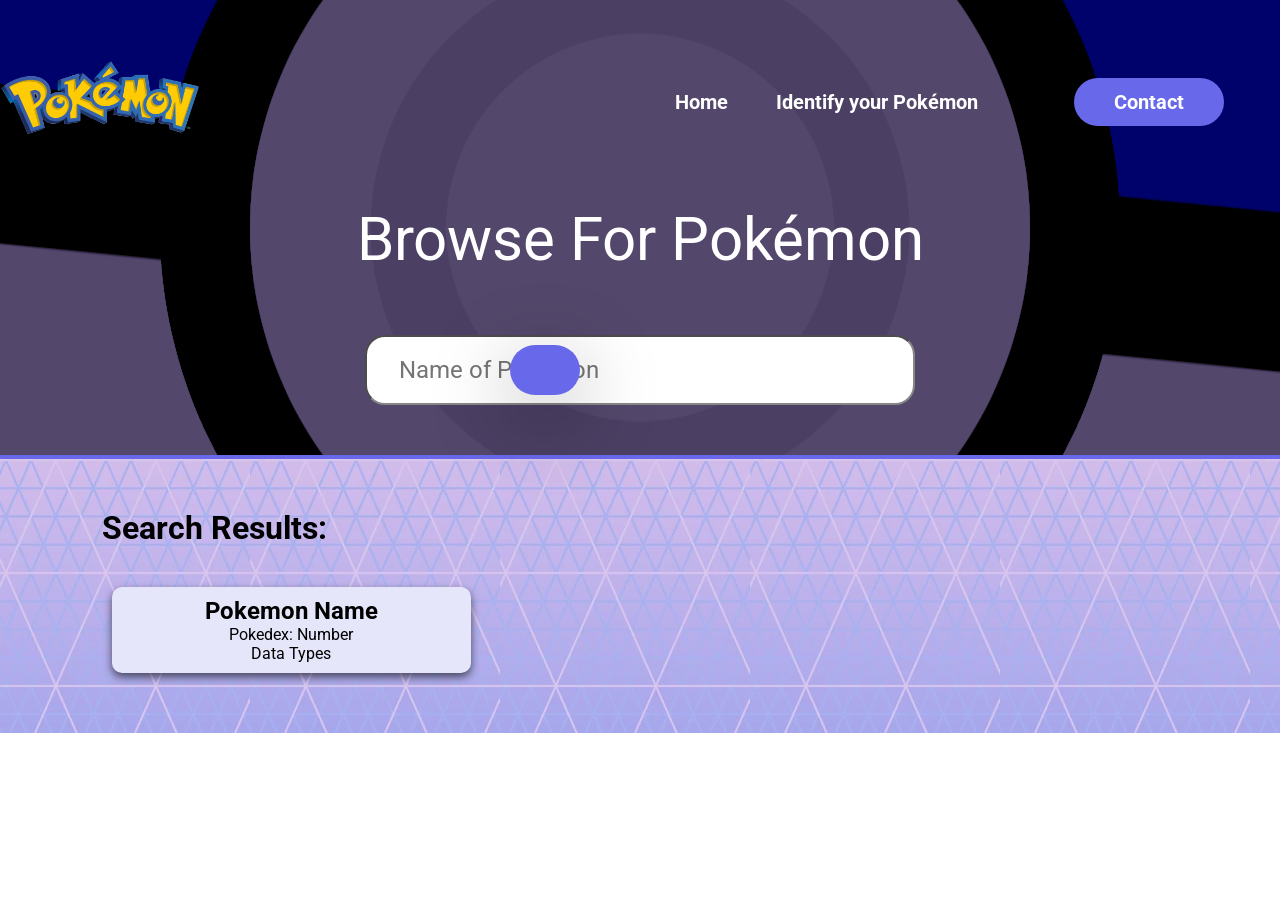
==== identifier.html @ 1301fb2f "first commit" ====
<!DOCTYPE html>
<html lang="en">
<head>
    <meta charset="UTF-8">
    <meta name="viewport" content="width=device-width, initial-scale=1.0">
    <title>Identify Your Pokémon</title>
    <link rel="stylesheet" href="./identifier.css">
    <script src="index.js"></script>
    <script
    src="https://kit.fontawesome.com/c8e4d183c2.js"
    crossorigin="anonymous"
    ></script>
</head>
<body>
    <section id="landing_page">
        <div class="banner__area">
            <nav>
                <figure>
                    <img src="./assets/Pokemon-logo.png" class="poke__logo">
                </figure>
            <ul class="nav__link--list">
                <li>
                    <a href="/index.html" class="nav__link--anchor link__hover-effect">Home</a>
                </li>
                <li>
                    <a href="#" class="nav__link--anchor-secondary link__hover-effect">Identify your Pokémon</a>
                </li>
                <li>
                    <a href="#" class="nav__link--anchor-primary">Contact</a>
                </li>
            </ul>
        </nav>
        <header>
            <div class="header__content">
                <h1 class="title">
                    Browse For Pokémon 
                </h1>
                <div class="input__wrapper">
                    <input type="text" placeholder="Name of Pokémon" onclick="">
                    <div class="search__container">
                        <i class="fa fa-search"></i>
                    </div>
                </div>
            </div>
        </header>
    </div>
    </section>

    <section id="results">
        <div class="pokedex__background">
            <div class="container">
                <div class="row">
                    <h1 class="results__sub-title">Search Results:</h1>
                    <div class="pokemon__list">
                        <div class="poke">
                            <div class="pokemon__card">
                                <div class="pokemon__card--container">
                                    <img src="#" class="pokemon__img" alt="">
                                    <h2>Pokemon Name</h2>
                                    <p>Pokedex: Number</p>
                                    <p>Data Types</p>
                                </div>
                            </div>
                        </div>
                    </div>
                </div>
            </div>
        </div>
    </section>
</body>
</html>
---- identifier.css ----
@import url('https://fonts.googleapis.com/css2?family=Roboto:wght@100;400;500;700;900&display=swap');

* {
    margin: 0;
    padding: 0;
    box-sizing: border-box;
    font-family: "Roboto", sans-serif;
}

.banner__area {
    background-image: url(assets/great__ball.png);
    background-position: center;
    background-blend-mode: darken;
    border-bottom: 4px solid rgb(104, 104, 235);
    padding-bottom: 50px;
    background-color: rgba(41,25,71,.8);
    width: 100%; 
    height: 100%;
}


.banner__area:after {
    opacity: .7;
}

nav {
    display: flex;
    align-items: center;
    justify-content: space-between;
    width: 100%;
    max-width: 1700px;
    margin: 0 auto;
}

.container {
    padding: 50px 0;
    width: 100%;
}

.row {
    width: 100%;
    max-width: 1100px;
    margin: 0 auto;
    padding: 0 12px;
}

.red {
    color: rgb(225, 25, 25);
}

.poke__logo {
    width: 200px;
    height: 200px;
}

.nav__link--list {
    display: flex;
    list-style-type: none;
    margin: 32px;
}

.nav__link--anchor,
.nav__link--anchor-primary,
.nav__link--anchor-secondary {
    text-decoration: none;
    margin: 24px;
    font-size: 20px;
    font-weight: 700;
    color: #fff;
}

.link__hover-effect {
    position: relative;
}

.link__hover-effect:after {
    background-color: #fff;
    content: "";
    position: absolute;
    bottom: -3px;
    height: 3px;
    width: 0;
    right: 0;
    transition: all 400ms ease;
}

.link__hover-effect:hover:after {
    left: 0;
    width: 100%;
}

.nav__link--anchor-primary {
    margin-left: 72px;
    background-color: rgb(104, 104, 235);
    padding: 12px 40px;
    border-radius: 50px;
    color: white;
    transition: all 300ms ease;
}

.nav__link--anchor-primary:hover {
    background-color: rgb(68, 68, 189);
}

/* 

Header Section

*/

.header__content {
    margin: 0 148px;
    display: flex;
    align-items: center;
    justify-content: center;
    flex-direction: column;
}

.title {
    font-size: 60px;
    margin-bottom: 60px;
    color: #fff;
    font-weight: 400;
}

.input__wrapper {
    display: flex;
    align-items: center;
    justify-content: center;
}

input {
    width: 100%;
    width: 550px;
    height: 70px;
    padding: 20px 192px 20px 32px;
    border-radius: 20px;
    border-color: rgb(0, 0, 0, 0.7);
}

.fa-search {
    margin-left: 12px;
    display: flex;
    align-items: center;
    justify-content: center;
    box-shadow: 0 20px 80px 0 rgb(0, 0, 0, 0.35);
    cursor: pointer;
    transition: all 400ms ease;
    color: #242424;
    font-size: 30px;
    position: absolute;
    top: 345px;
    right: 700px;
    border-radius: 50px;
    width: 70px;
    height: 50px;
    background-color: rgb(104, 104, 235);
}

.fa-search:hover {
    color: #f5f5f5;
}

input:focus {
    outline: 1px solid rgb(225, 25, 25);
    transition: all 300ms ease;
}

input:hover {
    border-color: rgb(185, 6, 6);
}

input[type="text"] {
    font-size: 24px;
}

/* 

Results Section

*/

.results__sub-title {
    font-size: 32px;
    margin-bottom: 40px;
}

.pokemon__card {
    background-color: #fff;
    box-shadow: 0 4px 8px 0 rgba(0,0,0,0.6);
    margin: 10px;
    transition: 0.3s;
    cursor: pointer;
    width: calc(100%/3);
    border-radius: 10px;
    background-color: lavender;
}

.pokemon__card--container {
    padding: 10px 16px;
    display: flex;
    align-items: center;
    flex-direction: column;
}

.pokedex__background {
    background-image: url(assets/Pokedex_Background.webp);
}
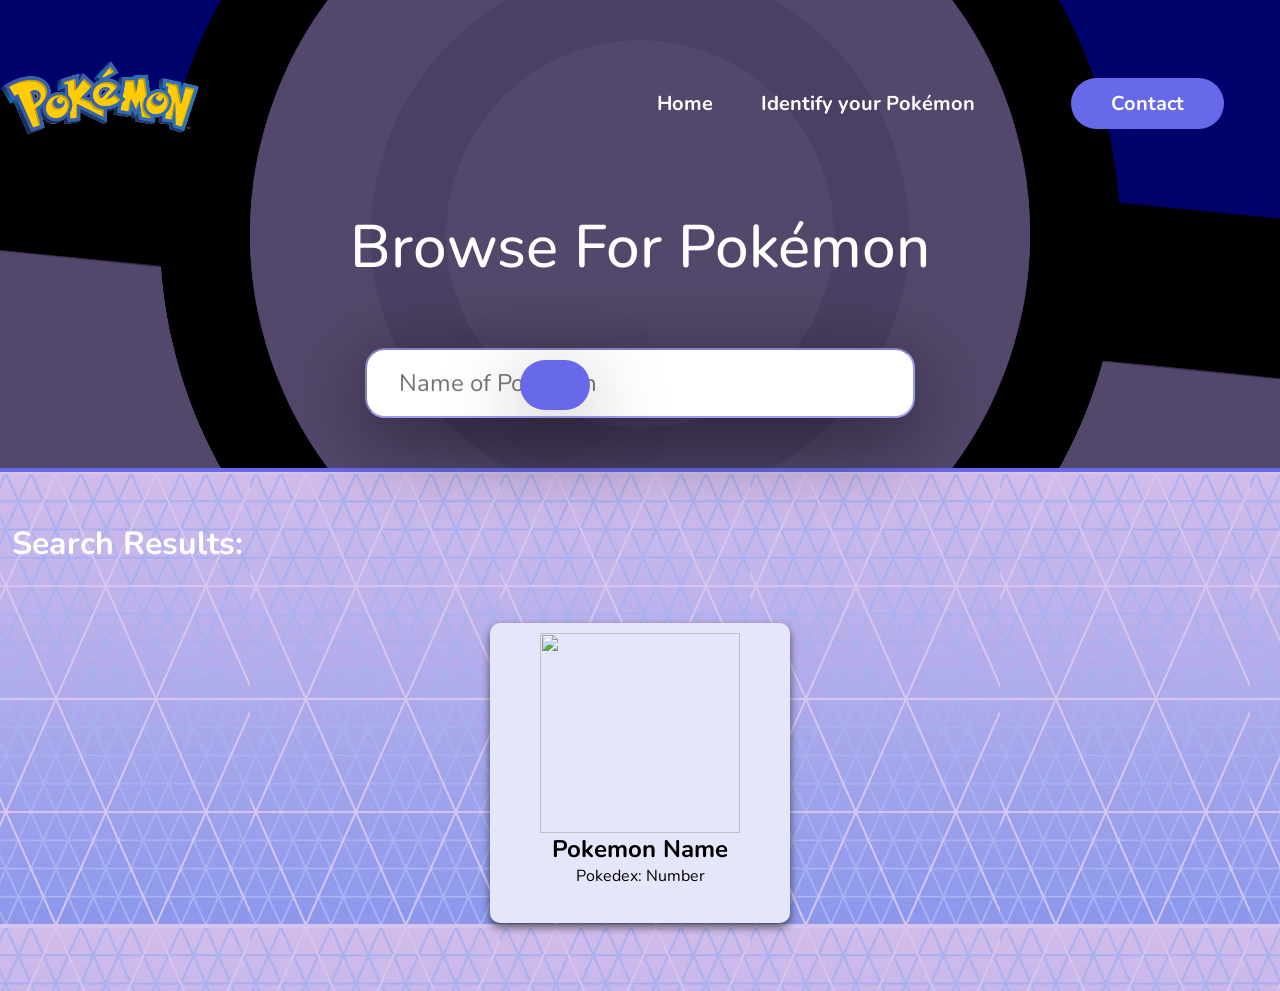
==== commit bd993bca: "fixed api call and css" ====
--- a/identifier.html
+++ b/identifier.html
@@ -36,9 +36,9 @@
                     Browse For Pokémon 
                 </h1>
                 <div class="input__wrapper">
-                    <input type="text" placeholder="Name of Pokémon" onclick="">
+                    <input id="search__input" type="text" placeholder="Name of Pokémon" onclick="">
                     <div class="search__container">
-                        <i class="fa fa-search"></i>
+                        <i id="search__button" class="fa fa-search click"></i>
                     </div>
                 </div>
             </div>
@@ -52,15 +52,12 @@
                 <div class="row">
                     <h1 class="results__sub-title">Search Results:</h1>
                     <div class="pokemon__list">
-                        <div class="poke">
                             <div class="pokemon__card">
                                 <div class="pokemon__card--container">
                                     <img src="#" class="pokemon__img" alt="">
                                     <h2>Pokemon Name</h2>
                                     <p>Pokedex: Number</p>
-                                    <p>Data Types</p>
                                 </div>
-                            </div>
                         </div>
                     </div>
                 </div>
--- a/identifier.css
+++ b/identifier.css
@@ -1,10 +1,10 @@
-@import url('https://fonts.googleapis.com/css2?family=Roboto:wght@100;400;500;700;900&display=swap');
+@import url('https://fonts.googleapis.com/css2?family=Nunito:ital,wght@0,200..1000;1,200..1000&display=swap');
 
 * {
     margin: 0;
     padding: 0;
     box-sizing: border-box;
-    font-family: "Roboto", sans-serif;
+    font-family: "Nunito", sans-serif;
 }
 
 .banner__area {
@@ -18,11 +18,22 @@
     height: 100%;
 }
 
-
 .banner__area:after {
     opacity: .7;
 }
 
+.click:hover {
+    transform: scale(1.1);
+}
+
+.click:active {
+    transform: scale(0.8);
+}
+
+.click {
+    transition: all 300ms ease;
+}
+
 nav {
     display: flex;
     align-items: center;
@@ -39,7 +50,7 @@
 
 .row {
     width: 100%;
-    max-width: 1100px;
+    max-width: 1300px;
     margin: 0 auto;
     padding: 0 12px;
 }
@@ -120,7 +131,7 @@
     font-size: 60px;
     margin-bottom: 60px;
     color: #fff;
-    font-weight: 400;
+    font-weight: 500;
 }
 
 .input__wrapper {
@@ -135,7 +146,8 @@
     height: 70px;
     padding: 20px 192px 20px 32px;
     border-radius: 20px;
-    border-color: rgb(0, 0, 0, 0.7);
+    border-color: rgba(104, 104, 235, 0.65);
+    box-shadow:  0 20px 80px 0 rgb(0, 0, 0, 0.5);
 }
 
 .fa-search {
@@ -149,8 +161,8 @@
     color: #242424;
     font-size: 30px;
     position: absolute;
-    top: 345px;
-    right: 700px;
+    top: 360px;
+    right: 690px;
     border-radius: 50px;
     width: 70px;
     height: 50px;
@@ -162,12 +174,8 @@
 }
 
 input:focus {
-    outline: 1px solid rgb(225, 25, 25);
+    outline: 1px solid rgb(68, 68, 189);
     transition: all 300ms ease;
-}
-
-input:hover {
-    border-color: rgb(185, 6, 6);
 }
 
 input[type="text"] {
@@ -183,17 +191,32 @@
 .results__sub-title {
     font-size: 32px;
     margin-bottom: 40px;
+    color: #fff;
+}
+
+.pokemon__list {
+    display: flex;
+    flex-wrap: wrap;
+    align-items: center;
+    justify-content: center;
 }
 
 .pokemon__card {
+    max-width: 300px;
+    height: 300px;
     background-color: #fff;
     box-shadow: 0 4px 8px 0 rgba(0,0,0,0.6);
-    margin: 10px;
+    margin: 18px;
     transition: 0.3s;
     cursor: pointer;
     width: calc(100%/3);
     border-radius: 10px;
     background-color: lavender;
+    transition: all 200ms ease;
+}
+
+.pokemon__card:hover {
+    transform: scale(1.05);
 }
 
 .pokemon__card--container {
@@ -205,4 +228,14 @@
 
 .pokedex__background {
     background-image: url(assets/Pokedex_Background.webp);
+}
+
+.pokemon__img {
+    width: 100%;
+    width: 200px;
+    height: 200px;
+}
+
+.pokemon__name {
+    font-size: 32px;
 }
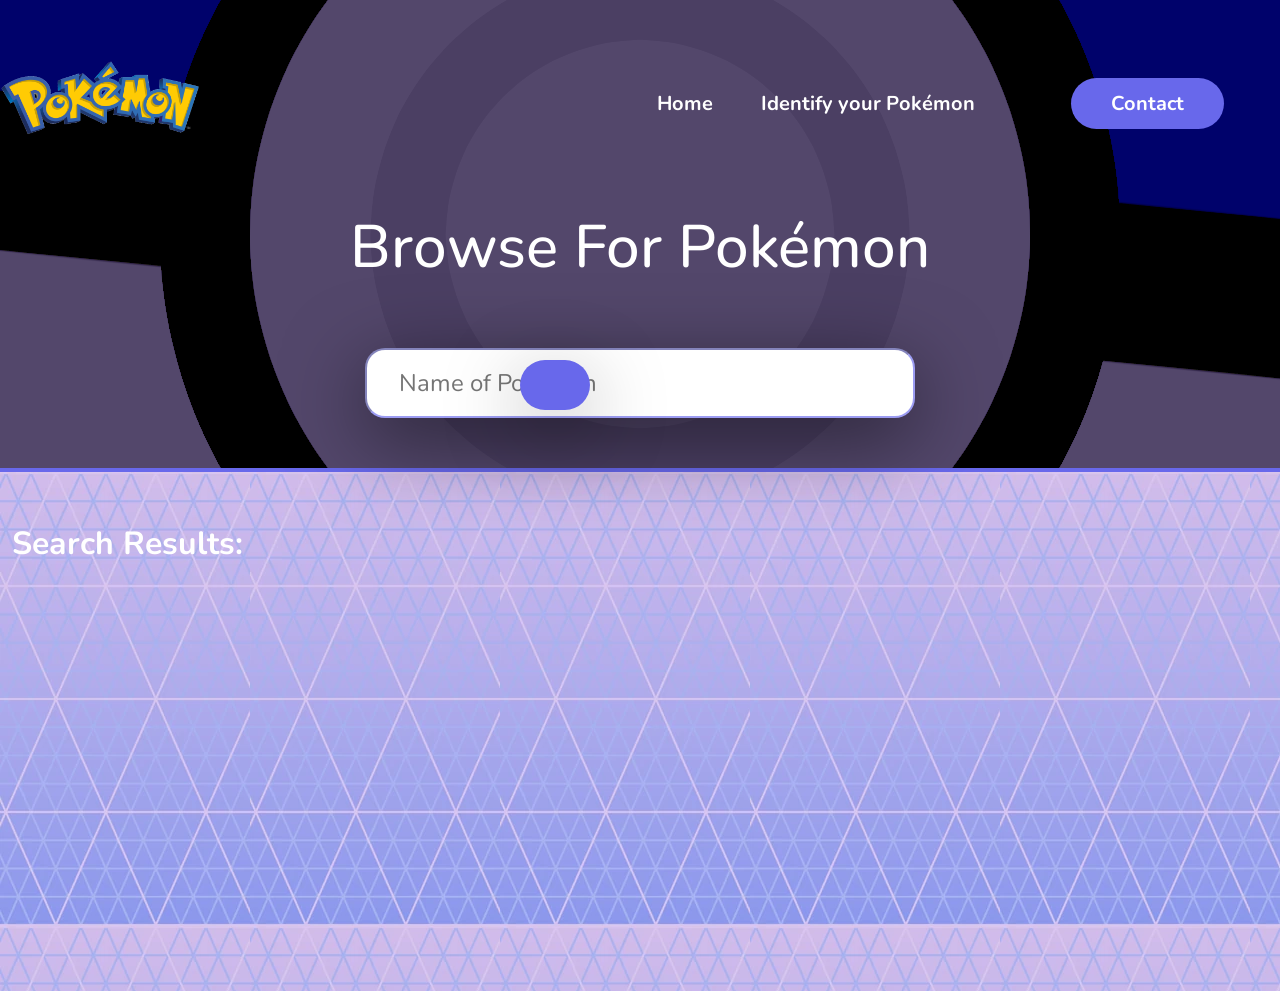
==== commit f8448394: "fixed search call and pokemon infomation" ====
--- a/identifier.html
+++ b/identifier.html
@@ -5,7 +5,6 @@
     <meta name="viewport" content="width=device-width, initial-scale=1.0">
     <title>Identify Your Pokémon</title>
     <link rel="stylesheet" href="./identifier.css">
-    <script src="index.js"></script>
     <script
     src="https://kit.fontawesome.com/c8e4d183c2.js"
     crossorigin="anonymous"
@@ -18,51 +17,53 @@
                 <figure>
                     <img src="./assets/Pokemon-logo.png" class="poke__logo">
                 </figure>
-            <ul class="nav__link--list">
-                <li>
-                    <a href="/index.html" class="nav__link--anchor link__hover-effect">Home</a>
-                </li>
-                <li>
-                    <a href="#" class="nav__link--anchor-secondary link__hover-effect">Identify your Pokémon</a>
-                </li>
-                <li>
-                    <a href="#" class="nav__link--anchor-primary">Contact</a>
-                </li>
-            </ul>
-        </nav>
-        <header>
-            <div class="header__content">
-                <h1 class="title">
-                    Browse For Pokémon 
-                </h1>
-                <div class="input__wrapper">
-                    <input id="search__input" type="text" placeholder="Name of Pokémon" onclick="">
-                    <div class="search__container">
-                        <i id="search__button" class="fa fa-search click"></i>
+                <ul class="nav__link--list">
+                    <li>
+                        <a href="/index.html" class="nav__link--anchor link__hover-effect">Home</a>
+                    </li>
+                    <li>
+                        <a href="#" class="nav__link--anchor-secondary link__hover-effect">Identify your Pokémon</a>
+                    </li>
+                    <li>
+                        <a href="#" class="nav__link--anchor-primary">Contact</a>
+                    </li>
+                </ul>
+            </nav>
+            <header>
+                <div class="header__content">
+                    <h1 class="title">
+                        Browse For Pokémon 
+                    </h1>
+                    <div class="input__wrapper">
+                        <input id="search__input" type="text" placeholder="Name of Pokémon">
+                        <div class="search__container">
+                            <i id="search__button" onclick="togglePokemonCard()" class="fa fa-search click"></i>
+                        </div>
                     </div>
                 </div>
-            </div>
-        </header>
-    </div>
+            </header>
+        </div>
     </section>
-
+    
     <section id="results">
         <div class="pokedex__background">
             <div class="container">
                 <div class="row">
                     <h1 class="results__sub-title">Search Results:</h1>
                     <div class="pokemon__list">
-                            <div class="pokemon__card">
-                                <div class="pokemon__card--container">
-                                    <img src="#" class="pokemon__img" alt="">
-                                    <h2>Pokemon Name</h2>
-                                    <p>Pokedex: Number</p>
-                                </div>
+                        <div id="overlay" class="pokemon__card">
+                            <div class="pokemon__card--container">
+                                <img id="pokemonImage" src="#" class="pokemon__img" alt="">
+                                <h2 id="pokemonName">Pokemon Name</h2>
+                                <p id="pokemonId">Pokedex: Number</p>
+                                <p id="pokemonTypes">Types</p>
+                            </div>
                         </div>
                     </div>
                 </div>
             </div>
         </div>
     </section>
+    <script src="index.js"></script>
 </body>
 </html>
--- a/identifier.css
+++ b/identifier.css
@@ -199,6 +199,7 @@
     flex-wrap: wrap;
     align-items: center;
     justify-content: center;
+    
 }
 
 .pokemon__card {
@@ -213,6 +214,11 @@
     border-radius: 10px;
     background-color: lavender;
     transition: all 200ms ease;
+    z-index: -1;
+}
+
+.show__pokemon--card {
+    z-index: 1;
 }
 
 .pokemon__card:hover {
